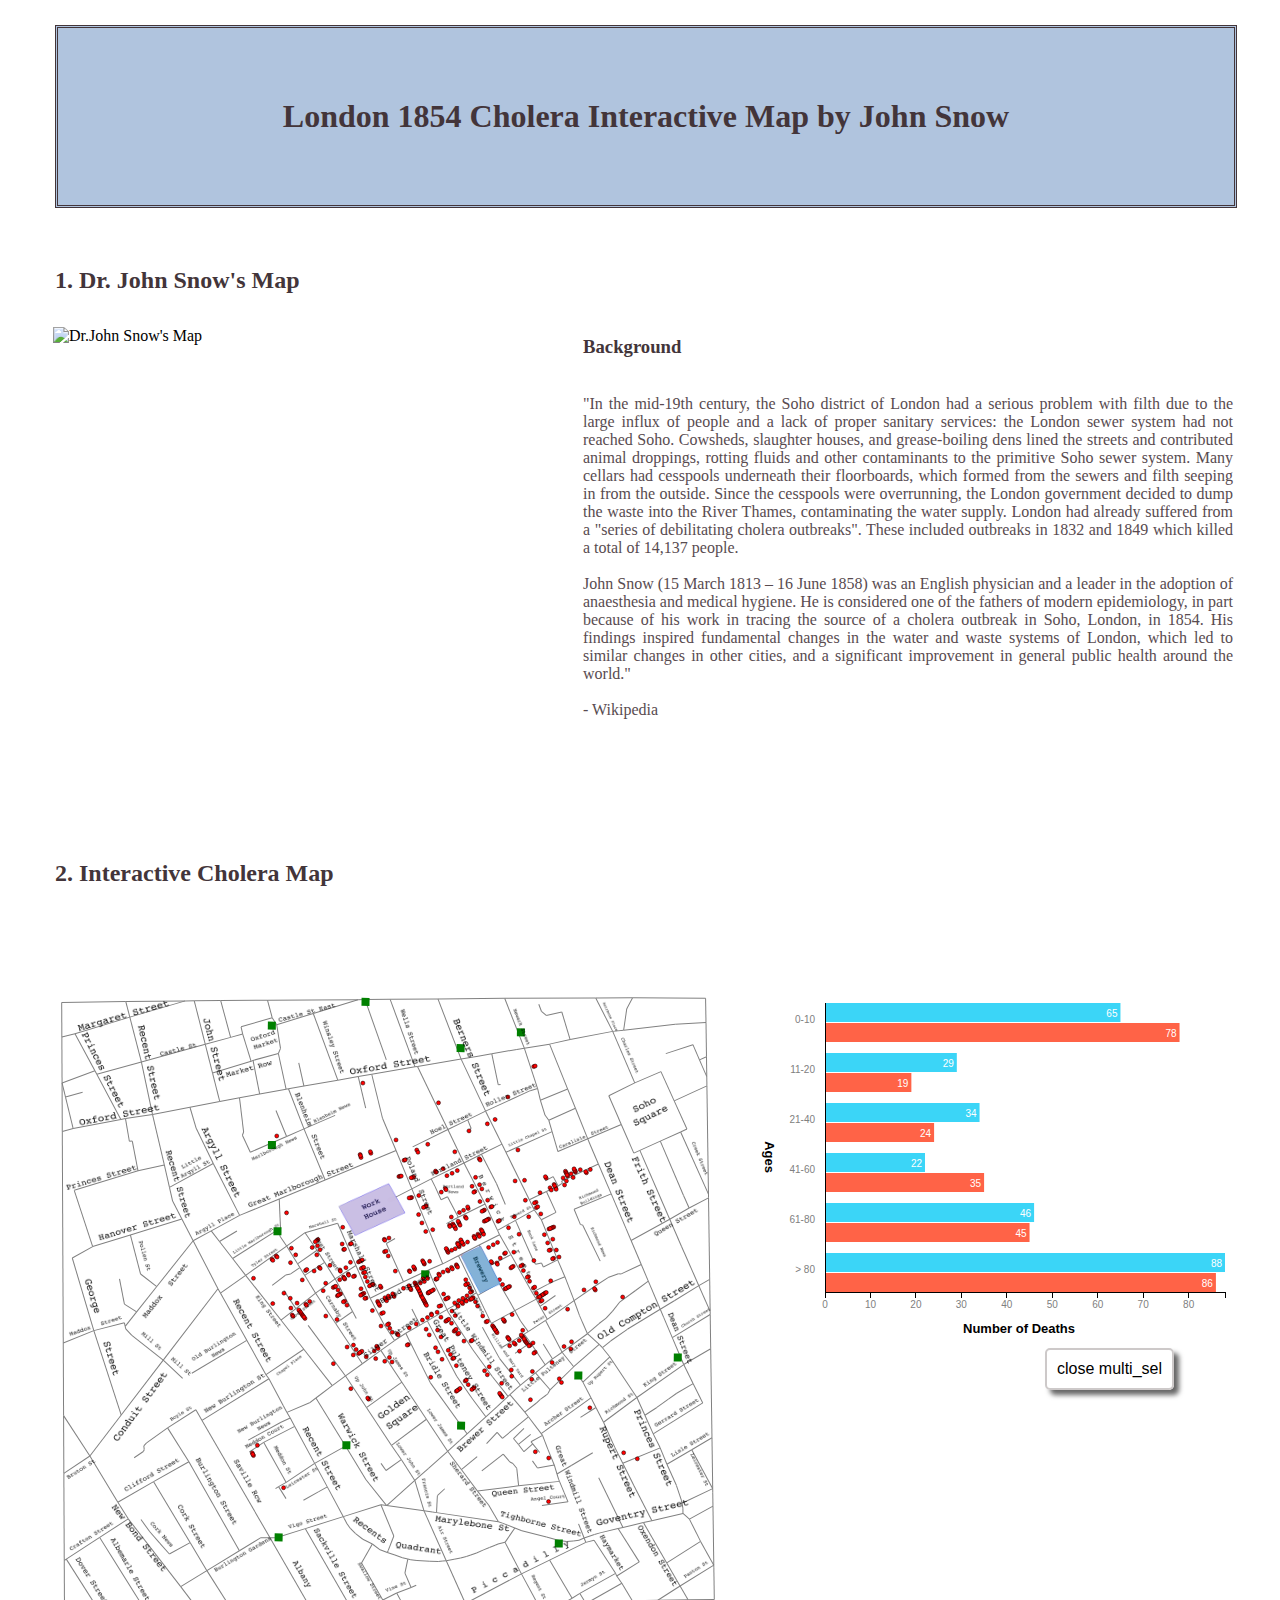
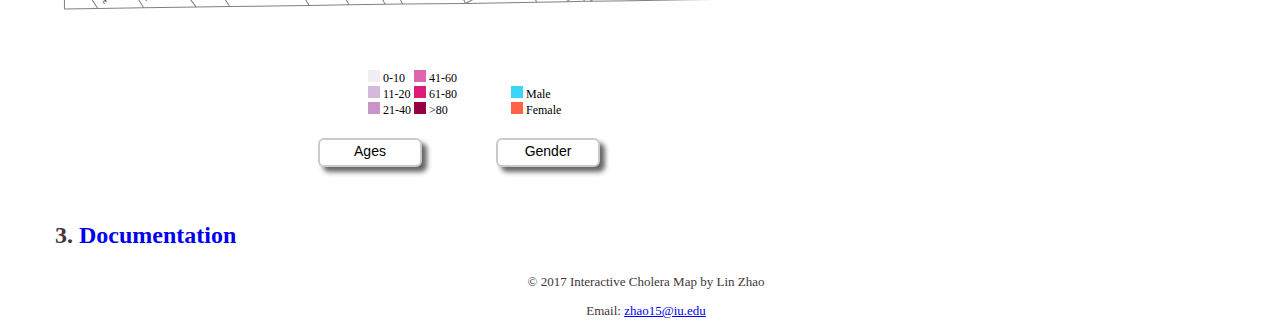
==== index.html @ 7d60a00c "changes" ====
﻿<!DOCTYPE html>
<html>
<meta charset="utf-8">
<head>

    <link rel="stylesheet" href="css/css.css">
</head>

<body>
  <div>
    <h1 style="font-family:Georgia;
      color:#43353A;
      text-align:center;
       margin-top:25px;
       margin-right:35px;
       margin-left:35px;
       border: 0;
       background:#b0c4de;
       padding-top: 70px;
       padding-right: 0px;
       padding-bottom: 70px;
       padding-left: 0px;
       border:double
     ">London 1854 Cholera Interactive Map by John Snow
     <br>

    </h1>
  </div>
  <br>
  <h2 style="MARGIN-LEFT:35px;color:#43353A;font-family:Georgia">
    1. Dr. John Snow's Map
  </h2>
  <table border="0">
        <tr>
            <td width=1210 ><img src="http://farm5.staticflickr.com/4422/36543934664_3d80d17cc1_b.jpg" alt="Dr.John Snow's Map" width=500 height=500 HSPACE=30 VSPACE=10 align="left"/>
                <h3 style="color:#43353A;font-family:Times">Background</h3>
                  <p style="color:#584b50;font-family:Georgia;text-align:justify">
                  <br>
                  "In the mid-19th century, the Soho district of London had a serious problem with filth due to the large influx of people and a lack of proper sanitary services: the London sewer system had not reached Soho. Cowsheds, slaughter houses, and grease-boiling dens lined the streets and contributed animal droppings, rotting fluids and other contaminants to the primitive Soho sewer system. Many cellars had cesspools underneath their floorboards, which formed from the sewers and filth seeping in from the outside. Since the cesspools were overrunning, the London government decided to dump the waste into the River Thames, contaminating the water supply. London had already suffered from a "series of debilitating cholera outbreaks". These included outbreaks in 1832 and 1849 which killed a total of 14,137 people.
                  <br>
                  <br>
                  John Snow (15 March 1813 – 16 June 1858) was an English physician and a leader in the adoption of anaesthesia and medical hygiene. He is considered one of the fathers of modern epidemiology, in part because of his work in tracing the source of a cholera outbreak in Soho, London, in 1854. His findings inspired fundamental changes in the water and waste systems of London, which led to similar changes in other cities, and a significant improvement in general public health around the world."
                  <br>
                  <br>
                   - Wikipedia
               </p>

            </td>
        </tr>
  </table>
  <h2 style="MARGIN-LEFT:35px;color:#43353A;font-family:Georgia">
    2. Interactive Cholera Map
  </h2>
<br>
<br>
<div style="position: relative; width: 1660px;">
    <div style="display: inline-block; overflow: hidden; height: 855px; background-color: white; border-radius: 2px;border-color:gery">
        <div style="width: 750px; height: 710px; overflow: hidden;transform: rotate(0.8deg);">
            <svg id="map"></svg>
        </div>

    </div>
    <div style="display: inline-block;">
        <div style="position: relative; margin-top: 350px;">
            <svg id="lineChart" width="800" height="500" style="background-color: white">
                <defs>
                    <linearGradient id="lg" x1="0%" y1="0%" x2="0%" y2="100%">
                        <stop offset="0%" style="stop-color:#629cff;stop-opacity:5" />
                        <stop offset="100%" style="stop-color:#fff;stop-opacity:0.4" />
                    </linearGradient>
                </defs>
            </svg>
            <div id="ms" flag = 'open'>close multi_sel</div>
        </div>
        <div><svg class="chart" width="800" height="350" style="background-color: white"></svg></div>
    </div>

    <div id="legend">
        <div style="display: inline-block;font-family:Georgia;font-size:12px;">
            <div class="hid" data-flag = 'age'>
                <div style="display: inline-block; margin-left: 60px;">
                    <div>
                        <div class="legend_img" style="border-color:#f1eef6"></div>&nbsp;0-10</div>
                    <div>
                        <div class="legend_img" style="border-color:#d4b9da"></div>&nbsp;11-20</div>
                    <div>
                        <div class="legend_img" style="border-color:#c994c7"></div>&nbsp;21-40</div>
                </div>
                <div style="display: inline-block"><div>
                    <div class="legend_img" style="border-color:#df65b0"></div>&nbsp;41-60</div>
                    <div>
                        <div class="legend_img" style="border-color:#dd1c77"></div>&nbsp;61-80</div>
                    <div>
                        <div class="legend_img" style="border-color:#980043"></div>&nbsp;&gt;80</div></div>

            </div>
            <div id="legend_age" class="legend" data-switch="off">Ages</div>
        </div>
        <div style="display: inline-block;font-family:Georgia;font-size:12px;">
            <div class="hid" data-flag = 'gender' style=" margin-left: 25px;">
                <div>
                    <div class="legend_img" style="border-color:#3bd5f7;" ></div>&nbsp;Male</div>
                <div>
                    <div class="legend_img" style="border-color:#ff6347;"></div>&nbsp;Female</div>
            </div>
            <div id="legend_gender" class="legend" data-switch="off">Gender</div>
        </div>
    </div>
</div>
<div id="tips">
    <div id="date"></div>
    <div id="d_n"></div>
</div>
<h2 style="MARGIN-LEFT:35px;color:#43353A;font-family:Georgia">

  3. <a href="https://linzhao15.github.io/documentation" target="_blank" style="text-decoration: none" onMouseOver="this.style.color='#cd5c5c'"
onMouseOut="this.style.color='#43353A'"}>Documentation</a>

</h2>


<script type="text/javascript">
            d3.select("body")
              .append("p");
</script>
<p></p>

<footer style="font-family:Georgia;
  color:#43353A;
  text-align:center;
   margin-top:25px;
   margin-right:35px;
   margin-left:35px;
  font-size:small
 ">
<p>&copy; 2017 Interactive Cholera Map by Lin Zhao</p>
<p>Email: <a href="zhao15@iu.edu" >zhao15@iu.edu</a></p>
</footer>
</body>
</html>
<script src="https://cdn.bootcss.com/jquery/3.2.1/jquery.js"></script>
<script src="js/d3.min.js"></script>
<script src="js/Drawing_Map_Pump_Street_Death_Zoom_test_800 with margin_09242017.js"></script>
<script src="js/js.js"></script>
---- css/css.css ----
body{
    background: white;
    position: relative;
    margin-left: 20px;
}
.map {
  position:fixed;


}
.chart .legend {
    fill: grey;
    font: 10px Arial;
    text-anchor: start;
    font-size: 10px;
}

.chart text {
    fill: white;
    font: 10px Arial;
    text-anchor: end;
}

.chart {
  position: absolute;
  top:40px;
　left:10px;
  margin-left:-19px;
}

.chart .label {
    fill: grey;
    font: 10px Arial;
    text-anchor: end;
}

.title {
    font: bold 10px;
    font-family: Arial;
}


.bar:hover {
    fill: #e62325;
}

.axis path,
.axis line {
    fill: none;
    stroke: #000;
    shape-rendering: crispEdges;
}
.axis text {
    font-family: Arial;
    font-size: 10px;
    fill:grey;
}

.axislabel text {
    font-family: Arial;
    font-size: 10px;
    fill:grey;
}
.hid{
    /*display: none;*/
}
/*.hid div{
    margin-left: 50px;
    !*background-color: #fff*!
}*/
.legend{
    width: 100px;
    height: 25px;
    margin: 10px;
    background: #fff;
    border: 2px solid #cdc9c9;
    border-radius: 6px;
    margin-top: 20px;
    margin-right:60px;
    text-align: center;
    font-family: Arial;
    line-height: 22px;
    font-size: 14px;
    box-shadow: 5px 5px 5px rgba(0,0,0,.6);
    color: black;
    cursor: pointer;
}



.legend_img{
    border: 6px solid; width: 0; height: 0; display: inline-block;
    border: 6px solid; width: 0; height: 0; display: inline-block;
    border: 6px solid; width: 0; height: 0; display: inline-block;
    border: 6px solid; width: 0; height: 0; display: inline-block;
    border: 6px solid; width: 0; height: 0; display: inline-block;
    border: 6px solid; width: 0; height: 0; display: inline-block;
}
#tips{
    display: none;
    position: absolute;
    padding: 10px;
    min-width: 150px;
    min-height: 50px;
    background: rgba(0,0,0,0.8);
    color: #fff;
    border-radius: 3px;
}
#legend{
    position: absolute;
    right: 1020px;
    bottom: 25px;

}
.axixL{
    font-family:Arial !important;
    font-size: 13px !important;
    fill: black !important;
    font-weight: bold  !important;
}
.extent{
    fill: rgba(0,0,0,.4) !important;
    stroke: #13A7A9 !important;
}
#ms{
    position: absolute; top: 50px; right: 400px;
    border-radius: 5px;
    border: 2px solid #cdc9c9;
    padding: 10px;
    font-family: Arial;
    box-shadow: 5px 5px 5px rgba(0,0,0,.6);
    cursor: pointer;
}
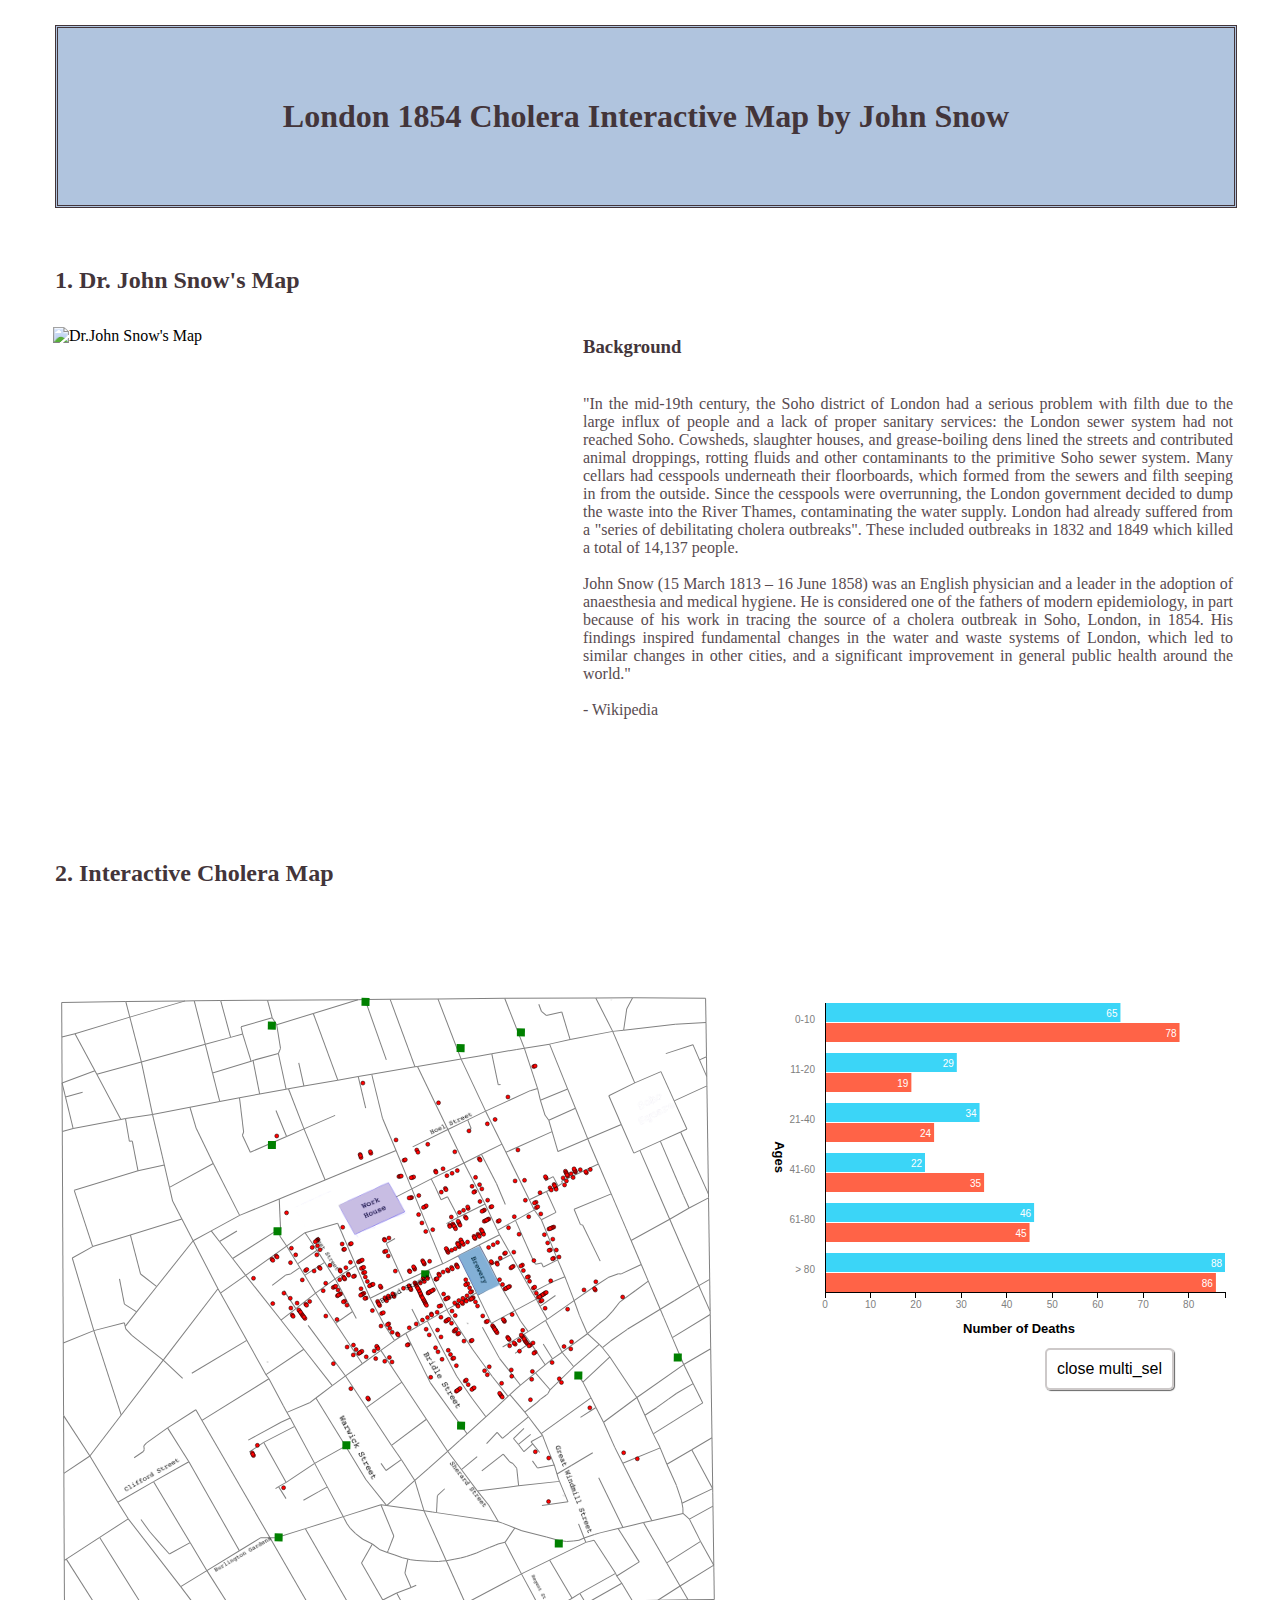
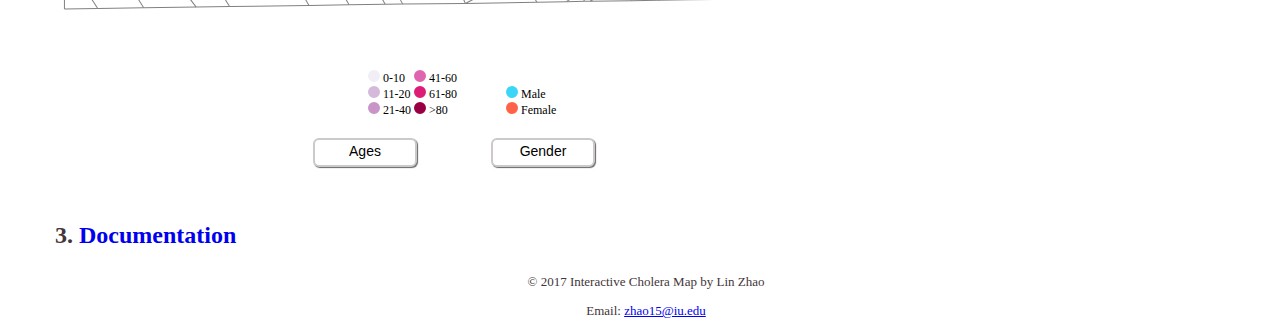
==== commit ef77bddd: "123" ====
--- a/index.html
+++ b/index.html
@@ -1,4 +1,4 @@
-﻿<!DOCTYPE html>
+<!DOCTYPE html>
 <html>
 <meta charset="utf-8">
 <head>
@@ -51,7 +51,7 @@
   <h2 style="MARGIN-LEFT:35px;color:#43353A;font-family:Georgia">
     2. Interactive Cholera Map
   </h2>
-<br>
+<br>
 <br>
 <div style="position: relative; width: 1660px;">
     <div style="display: inline-block; overflow: hidden; height: 855px; background-color: white; border-radius: 2px;border-color:gery">
@@ -78,7 +78,7 @@
     <div id="legend">
         <div style="display: inline-block;font-family:Georgia;font-size:12px;">
             <div class="hid" data-flag = 'age'>
-                <div style="display: inline-block; margin-left: 60px;">
+                <div style="display: inline-block; margin-left: 65px;">
                     <div>
                         <div class="legend_img" style="border-color:#f1eef6"></div>&nbsp;0-10</div>
                     <div>
--- a/css/css.css
+++ b/css/css.css
@@ -82,7 +82,7 @@
     font-family: Arial;
     line-height: 22px;
     font-size: 14px;
-    box-shadow: 5px 5px 5px rgba(0,0,0,.6);
+    box-shadow: 1px 1px 1px rgba(0,0,0,.6);
     color: black;
     cursor: pointer;
 }
@@ -90,12 +90,12 @@
 
 
 .legend_img{
-    border: 6px solid; width: 0; height: 0; display: inline-block;
-    border: 6px solid; width: 0; height: 0; display: inline-block;
-    border: 6px solid; width: 0; height: 0; display: inline-block;
-    border: 6px solid; width: 0; height: 0; display: inline-block;
-    border: 6px solid; width: 0; height: 0; display: inline-block;
-    border: 6px solid; width: 0; height: 0; display: inline-block;
+    border: 6px solid; border-radius: 50%; width: 0; height: 0; display: inline-block;
+    border: 6px solid; border-radius: 50%; width: 0; height: 0; display: inline-block;
+    border: 6px solid; border-radius: 50%; width: 0; height: 0; display: inline-block;
+    border: 6px solid; border-radius: 50%; width: 0; height: 0; display: inline-block;
+    border: 6px solid; border-radius: 50%; width: 0; height: 0; display: inline-block;
+    border: 6px solid; border-radius: 50%; width: 0; height: 0; display: inline-block;
 }
 #tips{
     display: none;
@@ -109,7 +109,7 @@
 }
 #legend{
     position: absolute;
-    right: 1020px;
+    right: 1025px;
     bottom: 25px;
 
 }
@@ -129,6 +129,6 @@
     border: 2px solid #cdc9c9;
     padding: 10px;
     font-family: Arial;
-    box-shadow: 5px 5px 5px rgba(0,0,0,.6);
+    box-shadow: 1px 1px 1px rgba(0,0,0,.6);
     cursor: pointer;
 }
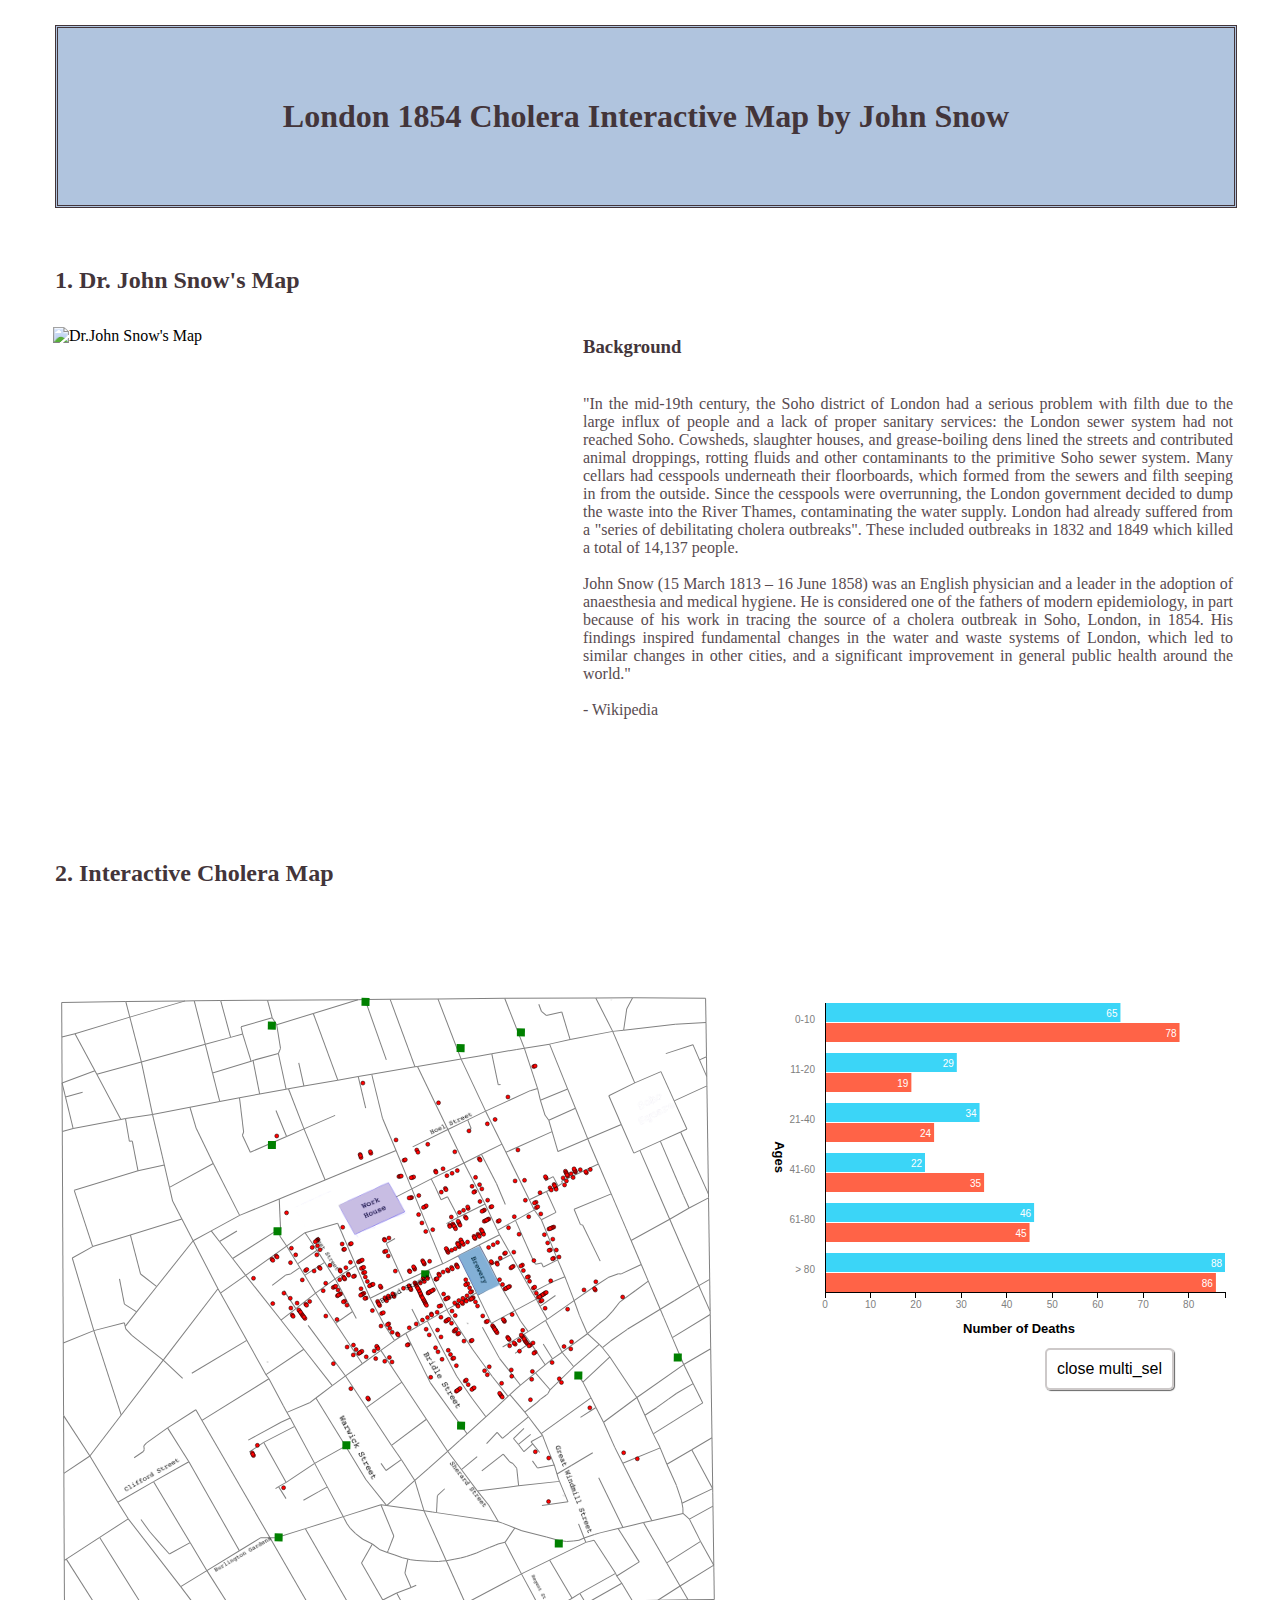
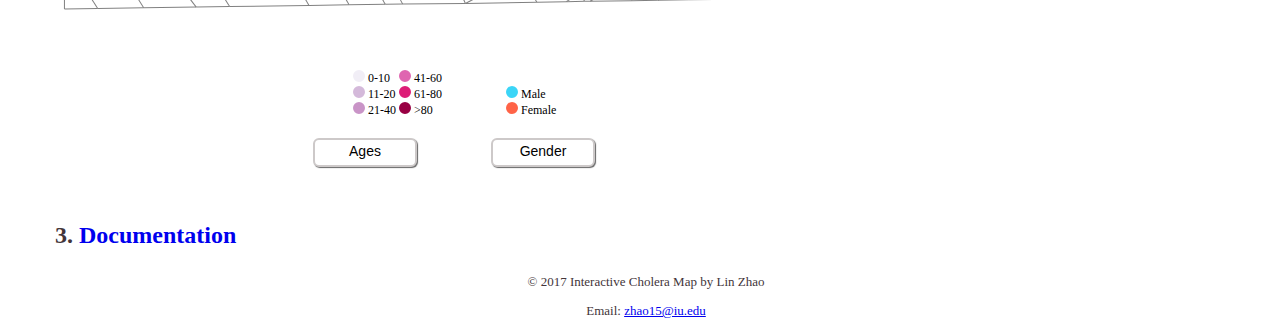
==== commit ce48d524: "234" ====
--- a/index.html
+++ b/index.html
@@ -78,7 +78,7 @@
     <div id="legend">
         <div style="display: inline-block;font-family:Georgia;font-size:12px;">
             <div class="hid" data-flag = 'age'>
-                <div style="display: inline-block; margin-left: 65px;">
+                <div style="display: inline-block; margin-left: 50px;">
                     <div>
                         <div class="legend_img" style="border-color:#f1eef6"></div>&nbsp;0-10</div>
                     <div>
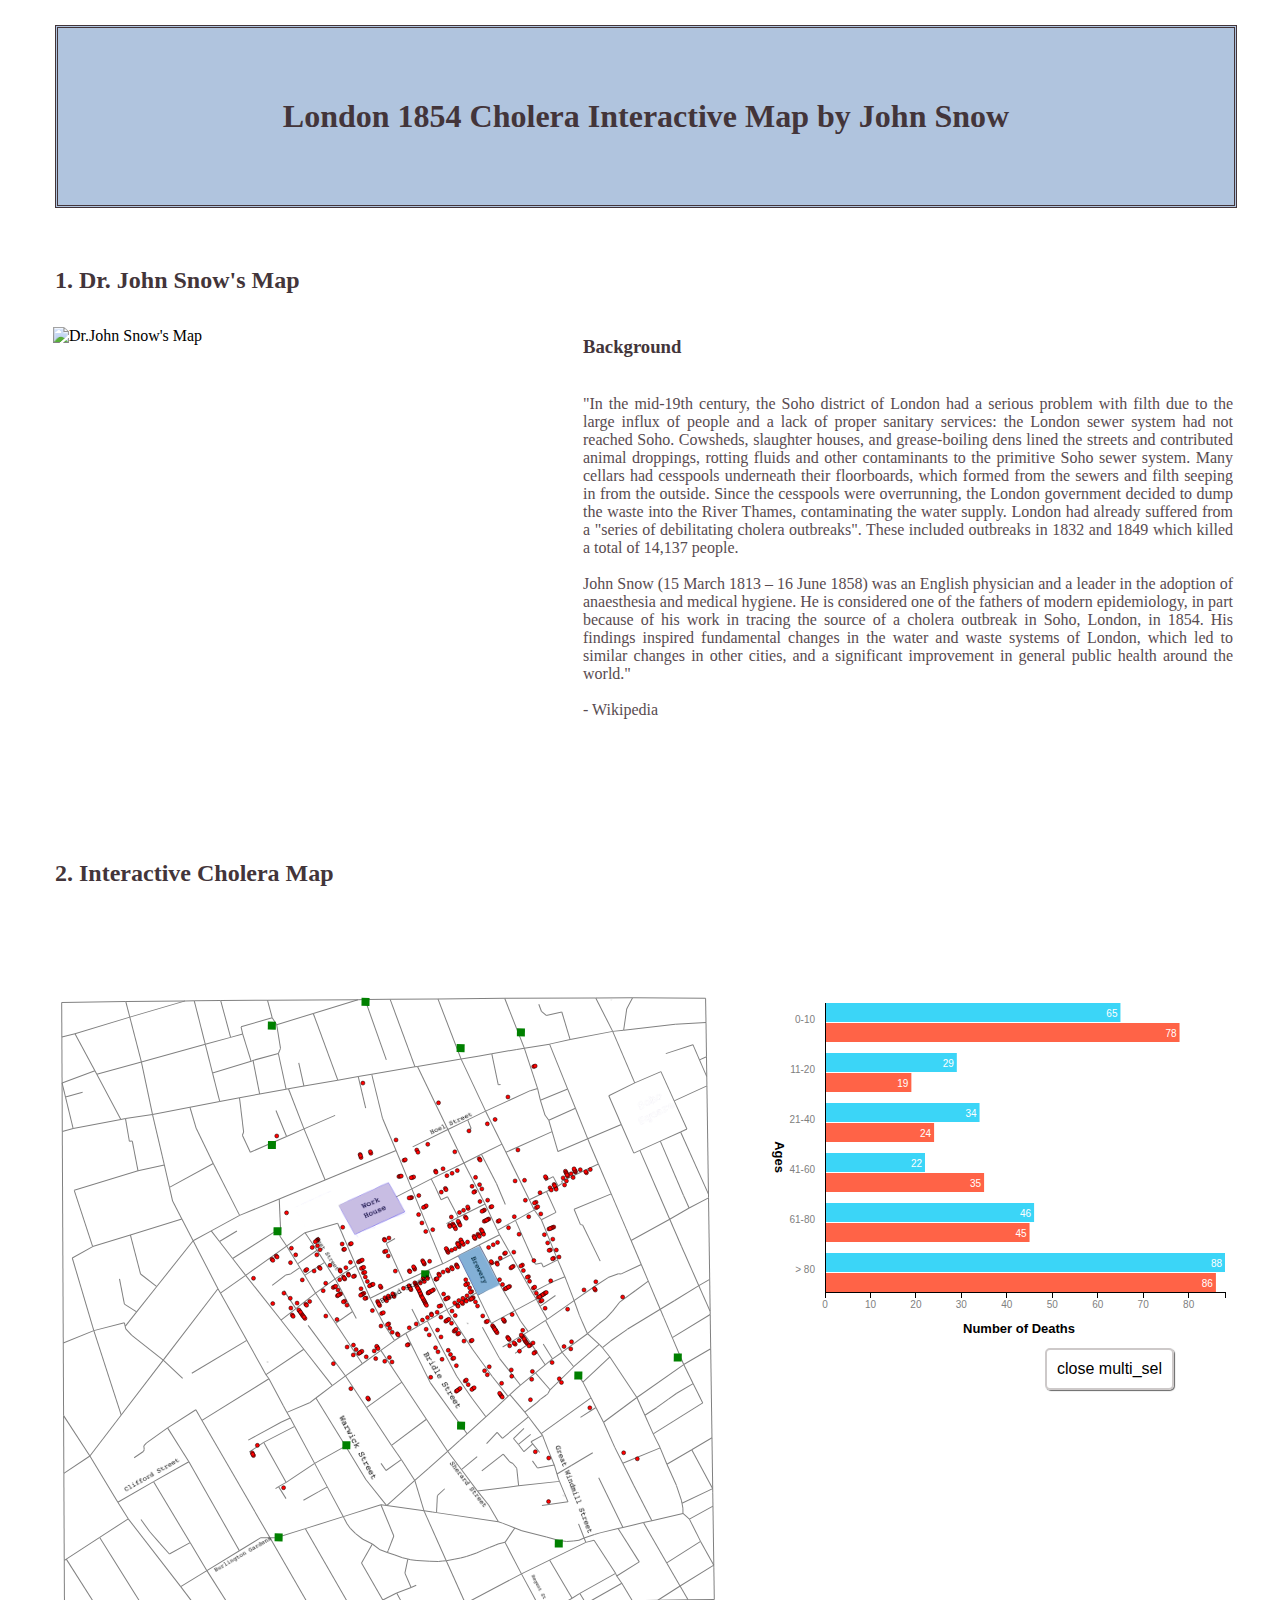
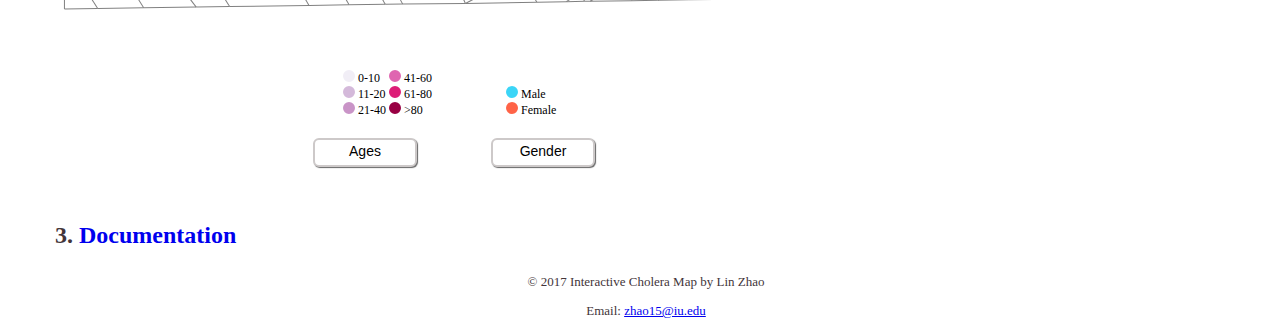
==== commit d7fccc34: "456" ====
--- a/index.html
+++ b/index.html
@@ -78,7 +78,7 @@
     <div id="legend">
         <div style="display: inline-block;font-family:Georgia;font-size:12px;">
             <div class="hid" data-flag = 'age'>
-                <div style="display: inline-block; margin-left: 50px;">
+                <div style="display: inline-block; margin-left: 40px;">
                     <div>
                         <div class="legend_img" style="border-color:#f1eef6"></div>&nbsp;0-10</div>
                     <div>
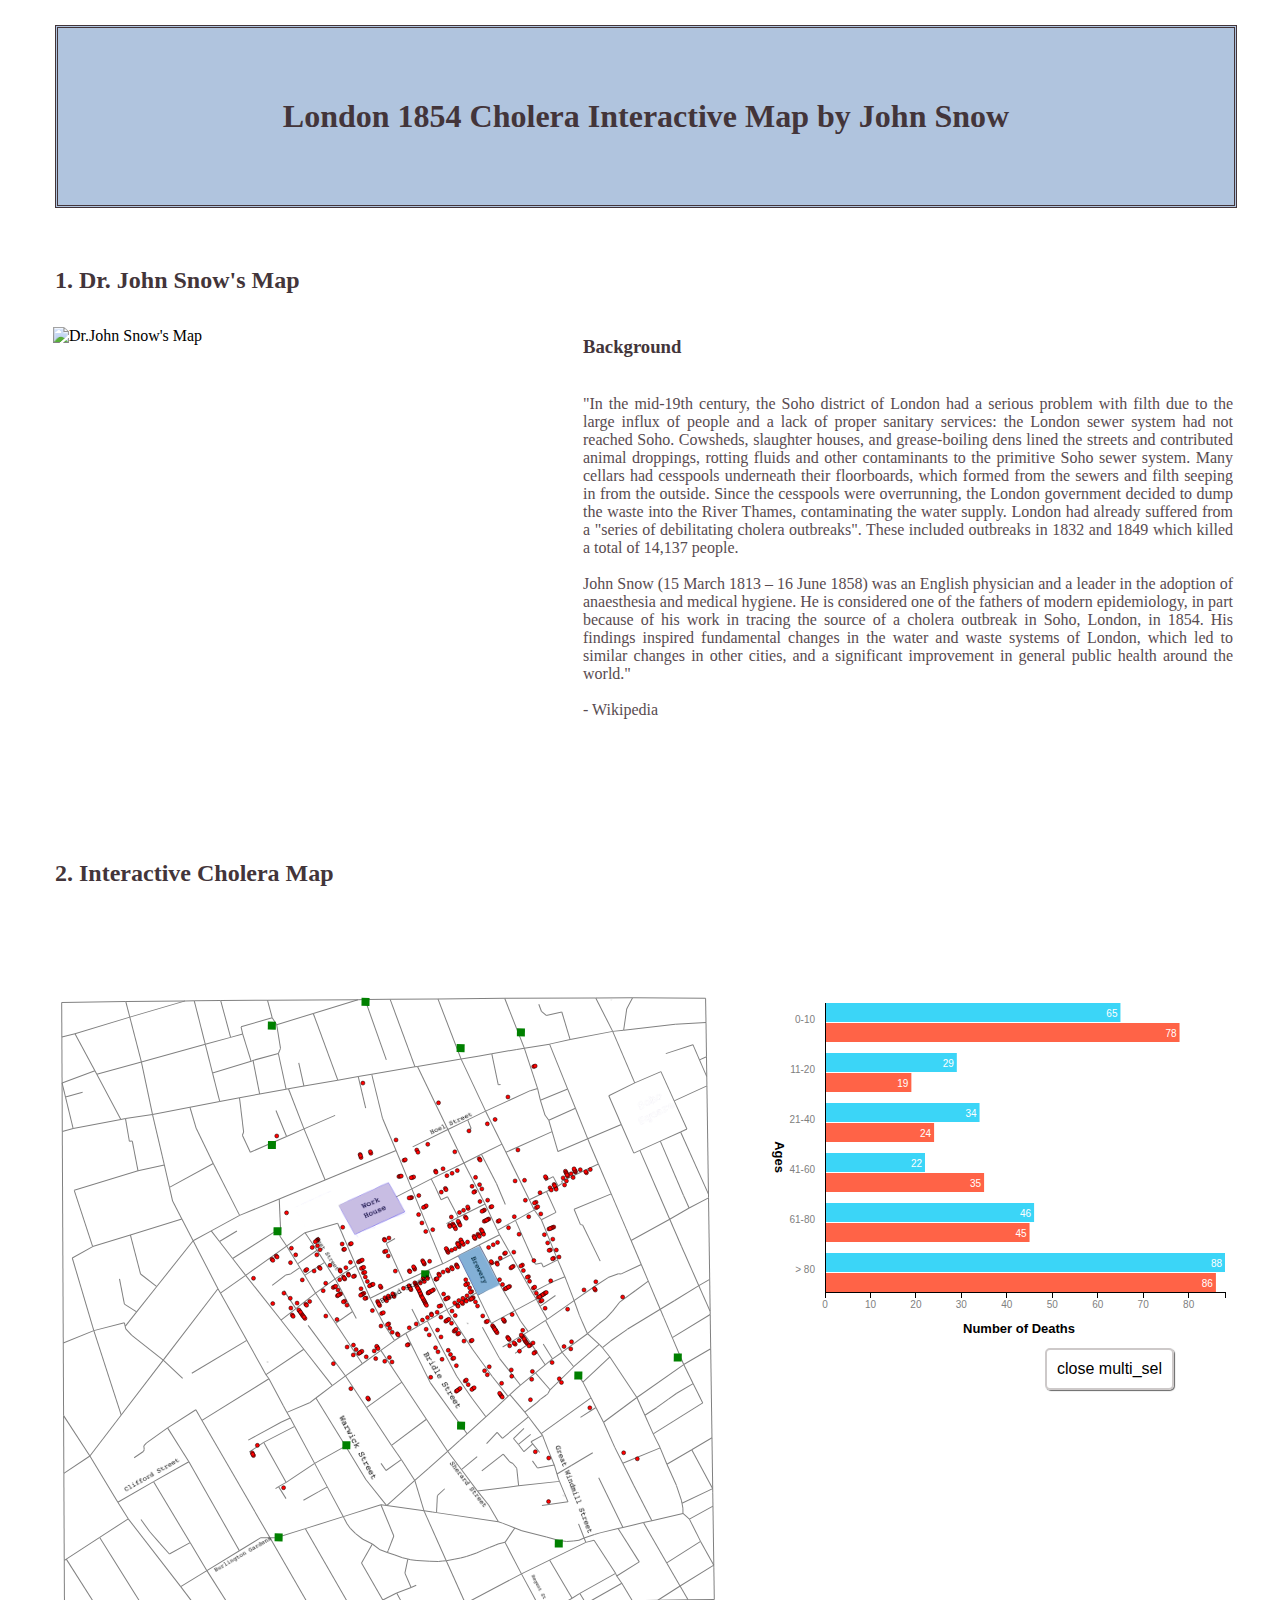
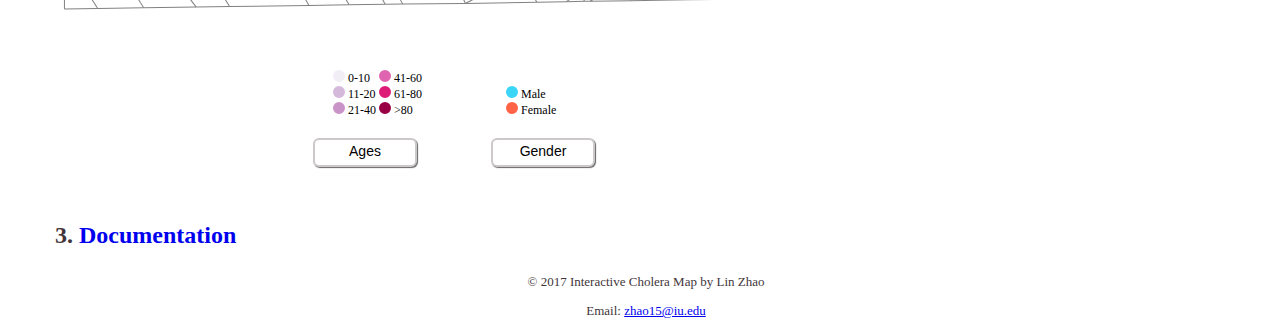
==== commit 3df346ff: "567" ====
--- a/index.html
+++ b/index.html
@@ -78,7 +78,7 @@
     <div id="legend">
         <div style="display: inline-block;font-family:Georgia;font-size:12px;">
             <div class="hid" data-flag = 'age'>
-                <div style="display: inline-block; margin-left: 40px;">
+                <div style="display: inline-block; margin-left: 30px;">
                     <div>
                         <div class="legend_img" style="border-color:#f1eef6"></div>&nbsp;0-10</div>
                     <div>
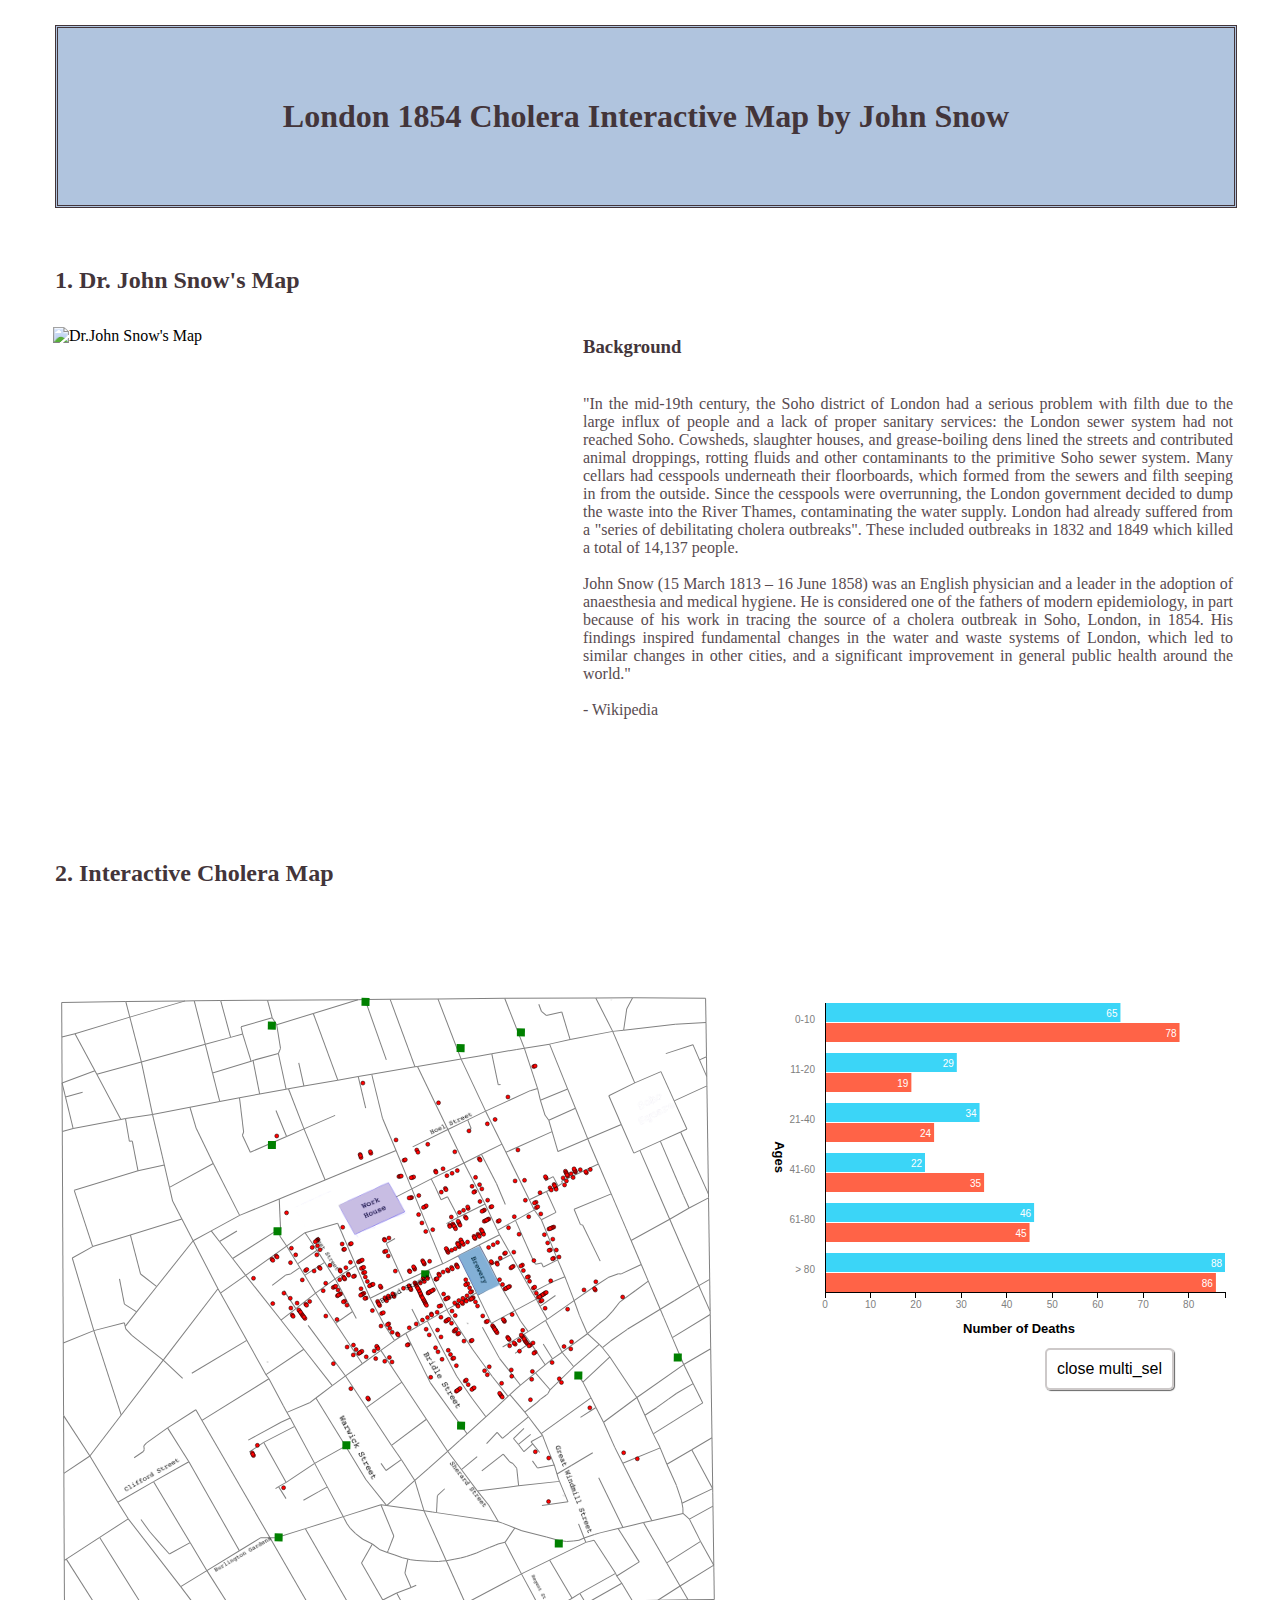
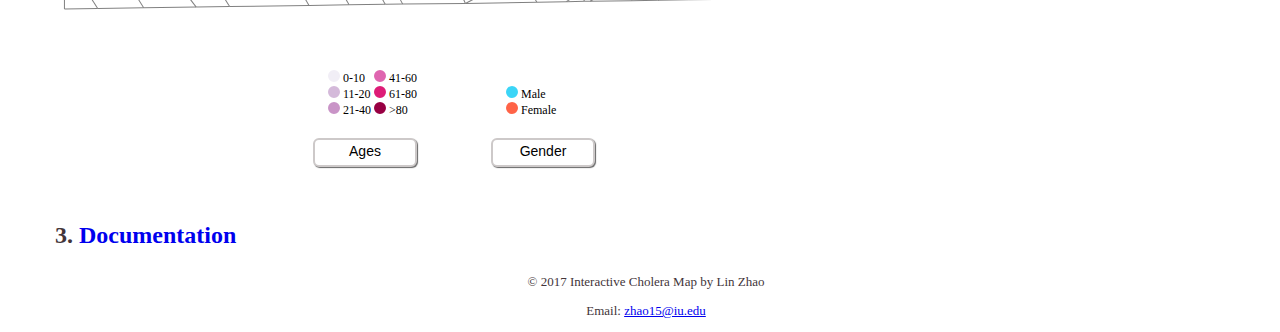
==== commit 74e01606: "567" ====
--- a/index.html
+++ b/index.html
@@ -78,7 +78,7 @@
     <div id="legend">
         <div style="display: inline-block;font-family:Georgia;font-size:12px;">
             <div class="hid" data-flag = 'age'>
-                <div style="display: inline-block; margin-left: 30px;">
+                <div style="display: inline-block; margin-left: 25px;">
                     <div>
                         <div class="legend_img" style="border-color:#f1eef6"></div>&nbsp;0-10</div>
                     <div>
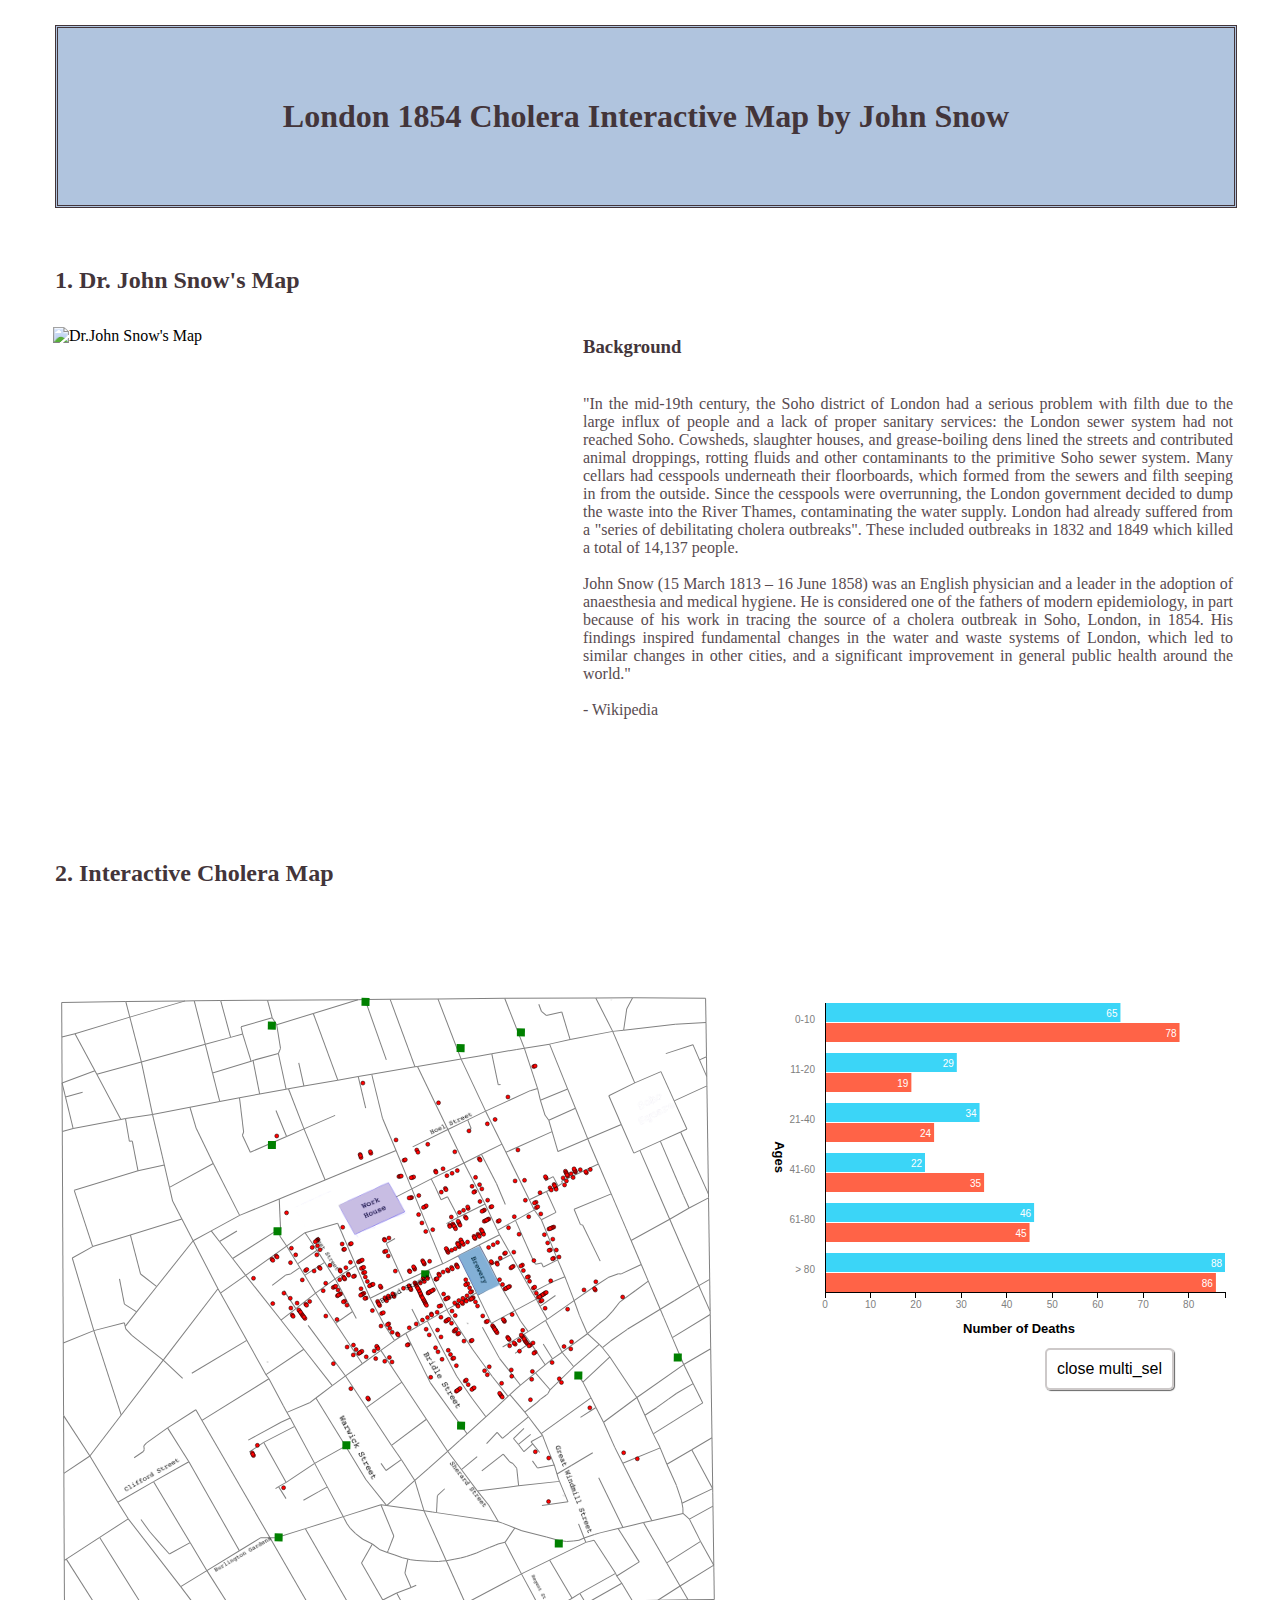
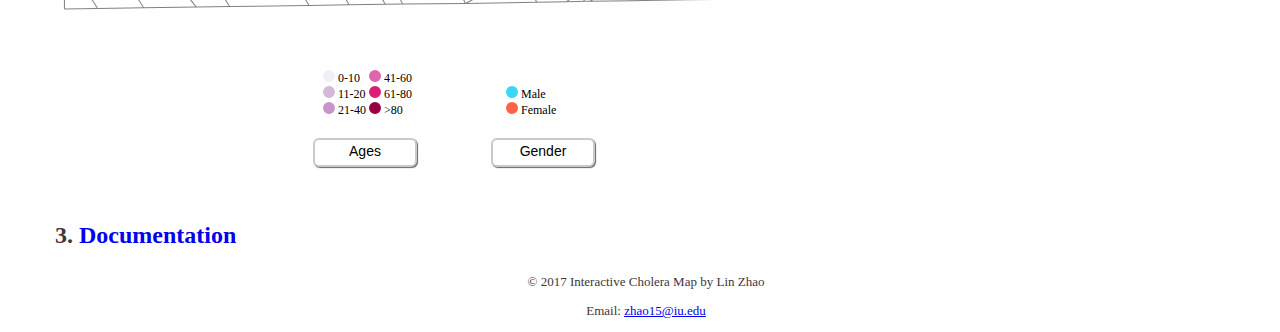
==== commit 10596cdb: "456" ====
--- a/index.html
+++ b/index.html
@@ -78,7 +78,7 @@
     <div id="legend">
         <div style="display: inline-block;font-family:Georgia;font-size:12px;">
             <div class="hid" data-flag = 'age'>
-                <div style="display: inline-block; margin-left: 25px;">
+                <div style="display: inline-block; margin-left: 20px;">
                     <div>
                         <div class="legend_img" style="border-color:#f1eef6"></div>&nbsp;0-10</div>
                     <div>
